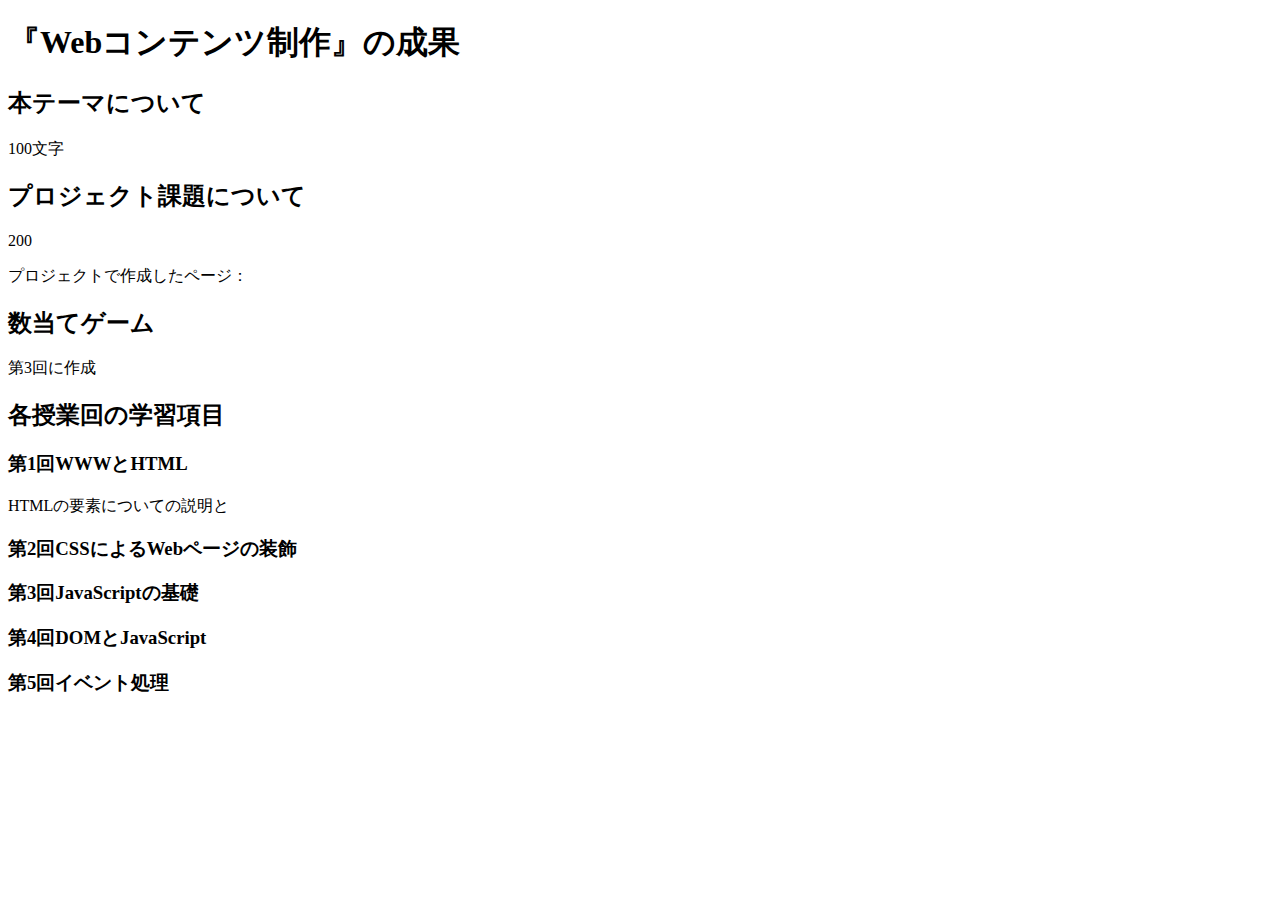
==== index.html @ e8881ca7 "第一回の講義の課題" ====
<!DOCTYPE html>
<html>
  <head>
    <meta charset="utf-8">
    <title>Webコンテンツの成果</title>
  </head>
  <body>
    <h1>『Webコンテンツ制作』の成果</h1>
    <h2>本テーマについて</h2>
    <p>100文字</p>
    <h2>プロジェクト課題について</h2>
    <p>200</p>
    <p>プロジェクトで作成したページ：<a href=""></a></p>
    <h2>数当てゲーム</h2>
    <p>第3回に作成</p>
    <h2>各授業回の学習項目</h2>
    <h3>第1回WWWとHTML</h3>
      <p>HTMLの要素についての説明と</p>
    <h3>第2回CSSによるWebページの装飾</h3>
    <h3>第3回JavaScriptの基礎</h3>
    <h3>第4回DOMとJavaScript</h3>
    <h3>第5回イベント処理</h3>
  </body>
</html>
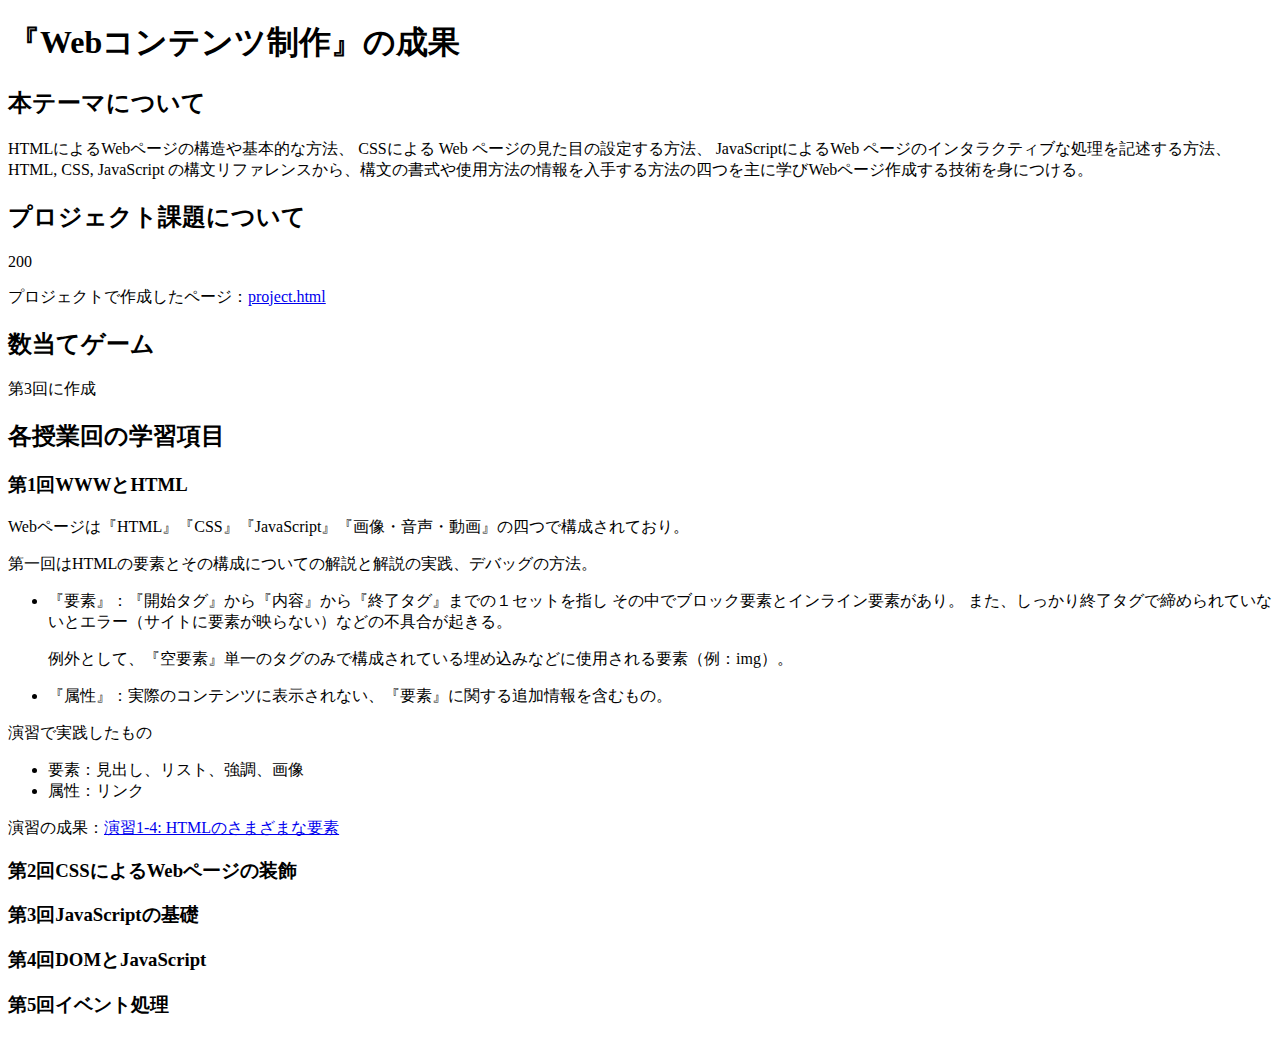
==== commit 11615778: "第一回目宿題" ====
--- a/index.html
+++ b/index.html
@@ -7,15 +7,34 @@
   <body>
     <h1>『Webコンテンツ制作』の成果</h1>
     <h2>本テーマについて</h2>
-    <p>100文字</p>
+    <p>HTMLによるWebページの構造や基本的な方法、
+      CSSによる Web ページの見た目の設定する方法、
+      JavaScriptによるWeb ページのインタラクティブな処理を記述する方法、
+      HTML, CSS, JavaScript の構文リファレンスから、構文の書式や使用方法の情報を入手する方法の四つを主に学びWebページ作成する技術を身につける。
+      </p>
     <h2>プロジェクト課題について</h2>
     <p>200</p>
-    <p>プロジェクトで作成したページ：<a href=""></a></p>
+    <p>プロジェクトで作成したページ：<a href="project.html">project.html</a></p>
     <h2>数当てゲーム</h2>
     <p>第3回に作成</p>
     <h2>各授業回の学習項目</h2>
     <h3>第1回WWWとHTML</h3>
-      <p>HTMLの要素についての説明と</p>
+      <p>Webページは『HTML』『CSS』『JavaScript』『画像・音声・動画』の四つで構成されており。</p>
+       
+      <p>第一回はHTMLの要素とその構成についての解説と解説の実践、デバッグの方法。</p>
+      <ul>
+        <li>『要素』：『開始タグ』から『内容』から『終了タグ』までの１セットを指し
+        その中でブロック要素とインライン要素があり。
+        また、しっかり終了タグで締められていないとエラー（サイトに要素が映らない）などの不具合が起きる。</li>
+        <p>例外として、『空要素』単一のタグのみで構成されている埋め込みなどに使用される要素（例：img）。</p>
+        <li>『属性』：実際のコンテンツに表示されない、『要素』に関する追加情報を含むもの。</li>
+      </ul>
+      <p>演習で実践したもの</p>
+      <ul>  
+        <li>要素：見出し、リスト、強調、画像</li>
+        <li>属性：リンク</li>
+      </ul>
+      <p>演習の成果：<a href="practice-html/elements.html">演習1-4: HTMLのさまざまな要素</a></p>
     <h3>第2回CSSによるWebページの装飾</h3>
     <h3>第3回JavaScriptの基礎</h3>
     <h3>第4回DOMとJavaScript</h3>
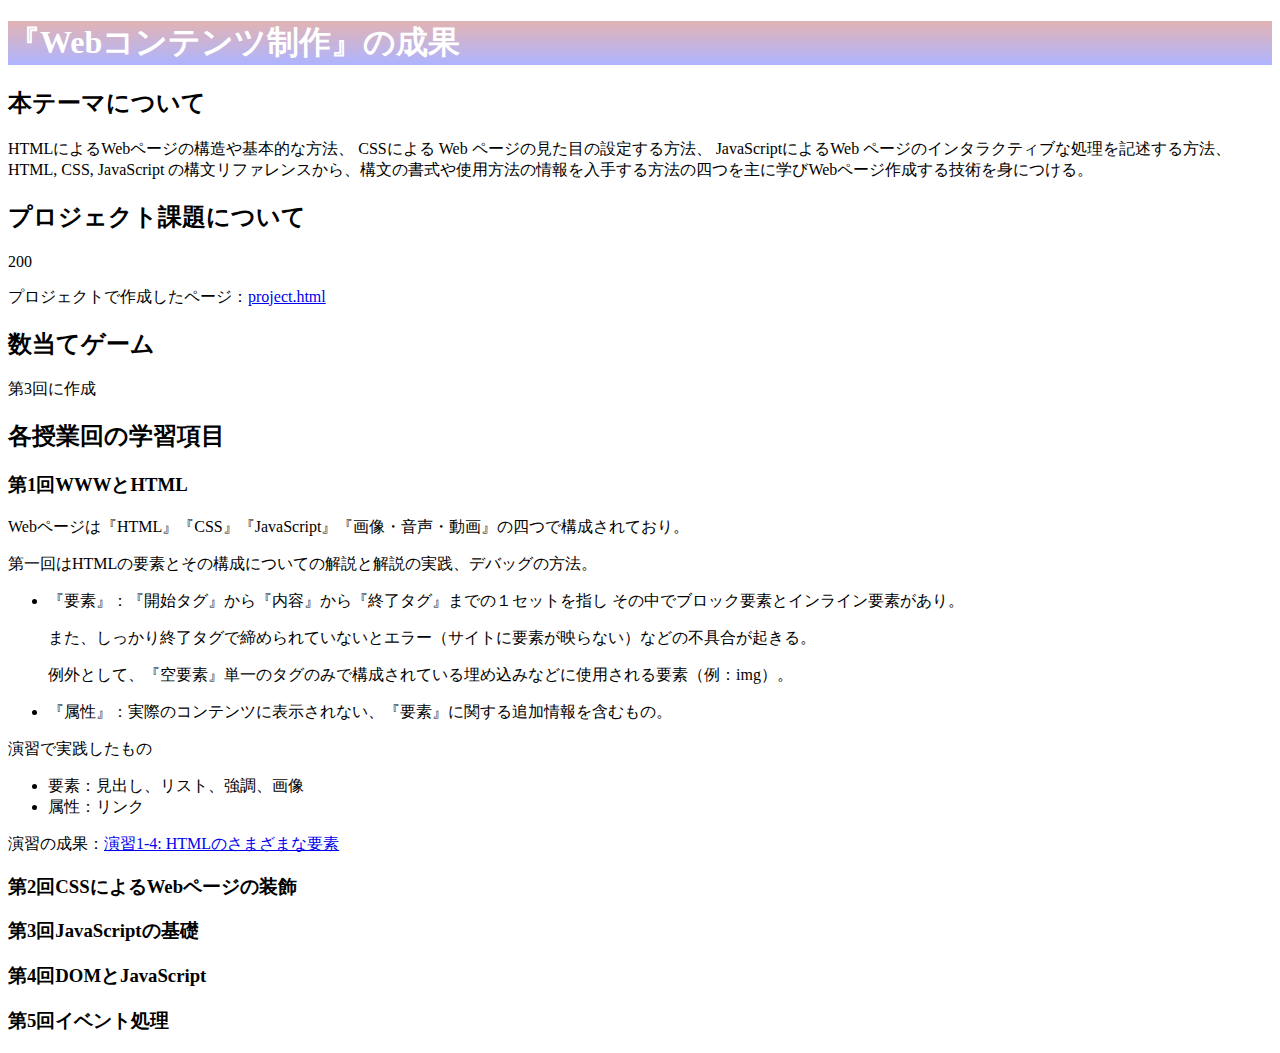
==== commit 816fe2aa: "第二回授業内" ====
--- a/index.html
+++ b/index.html
@@ -3,6 +3,7 @@
   <head>
     <meta charset="utf-8">
     <title>Webコンテンツの成果</title>
+    <link rel="stylesheet" href="index.css">
   </head>
   <body>
     <h1>『Webコンテンツ制作』の成果</h1>
@@ -25,8 +26,8 @@
       <ul>
         <li>『要素』：『開始タグ』から『内容』から『終了タグ』までの１セットを指し
         その中でブロック要素とインライン要素があり。
-        また、しっかり終了タグで締められていないとエラー（サイトに要素が映らない）などの不具合が起きる。</li>
-        <p>例外として、『空要素』単一のタグのみで構成されている埋め込みなどに使用される要素（例：img）。</p>
+        <p>また、しっかり終了タグで締められていないとエラー（サイトに要素が映らない）などの不具合が起きる。</p></li>
+        例外として、『空要素』単一のタグのみで構成されている埋め込みなどに使用される要素（例：img）。</p>
         <li>『属性』：実際のコンテンツに表示されない、『要素』に関する追加情報を含むもの。</li>
       </ul>
       <p>演習で実践したもの</p>
--- a/index.css
+++ b/index.css
@@ -0,0 +1,12 @@
+h1{
+    color: white;
+    background: linear-gradient(#e2b3b3, #aeb4ff);
+}
+
+h2{
+
+}
+
+p{
+
+}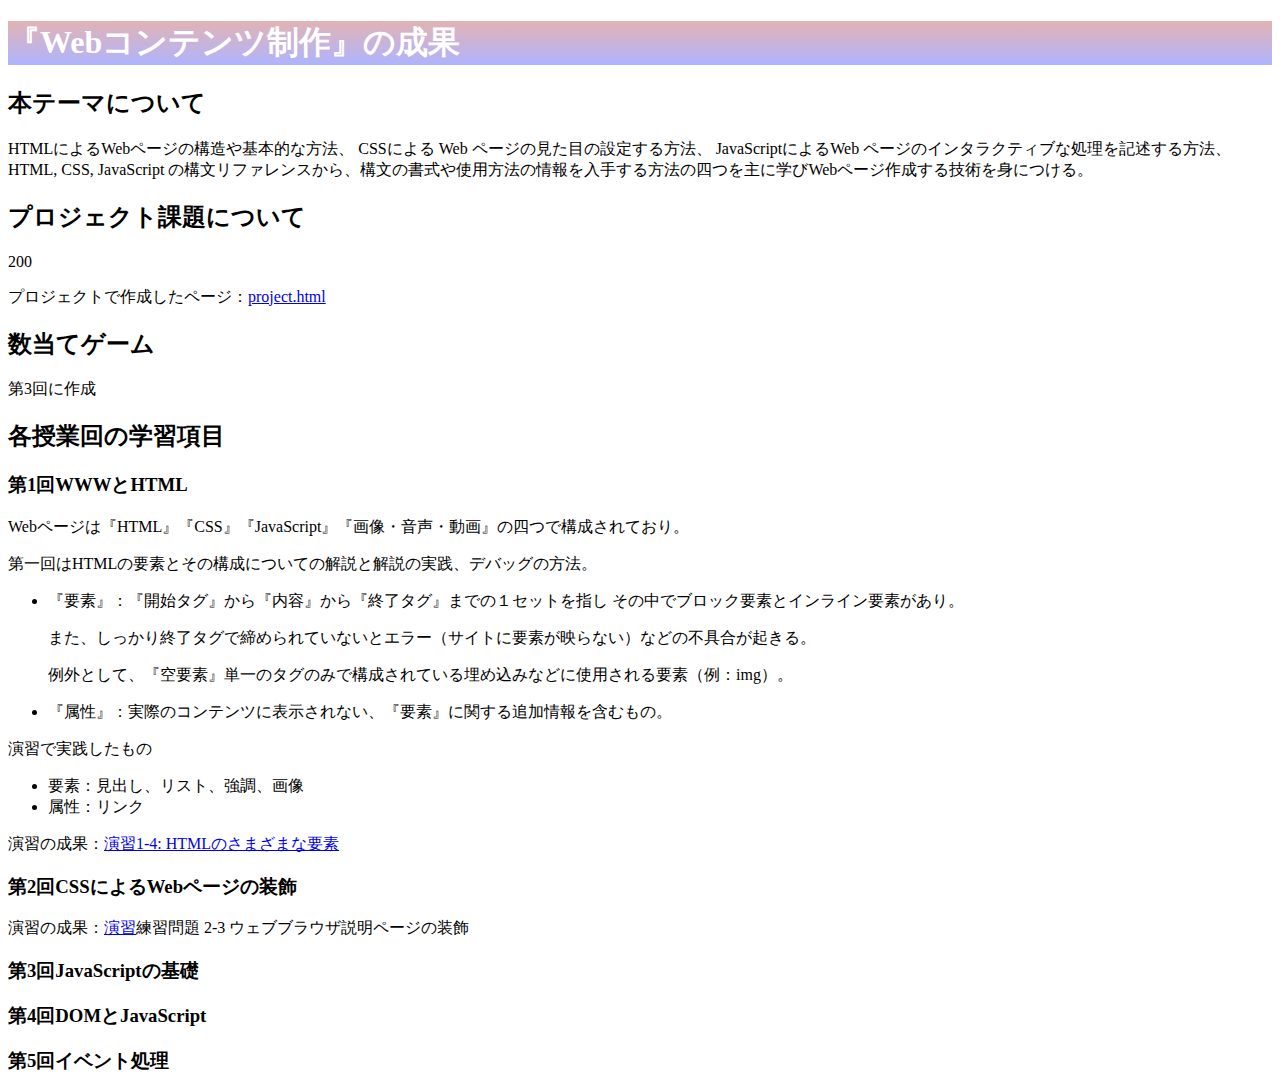
==== commit 1c2ea118: "6/20 index" ====
--- a/index.html
+++ b/index.html
@@ -37,6 +37,7 @@
       </ul>
       <p>演習の成果：<a href="practice-html/elements.html">演習1-4: HTMLのさまざまな要素</a></p>
     <h3>第2回CSSによるWebページの装飾</h3>
+    <p>演習の成果：<a href="practice-css/browser-intro.html">演習</a>練習問題 2-3 ウェブブラウザ説明ページの装飾</p>
     <h3>第3回JavaScriptの基礎</h3>
     <h3>第4回DOMとJavaScript</h3>
     <h3>第5回イベント処理</h3>
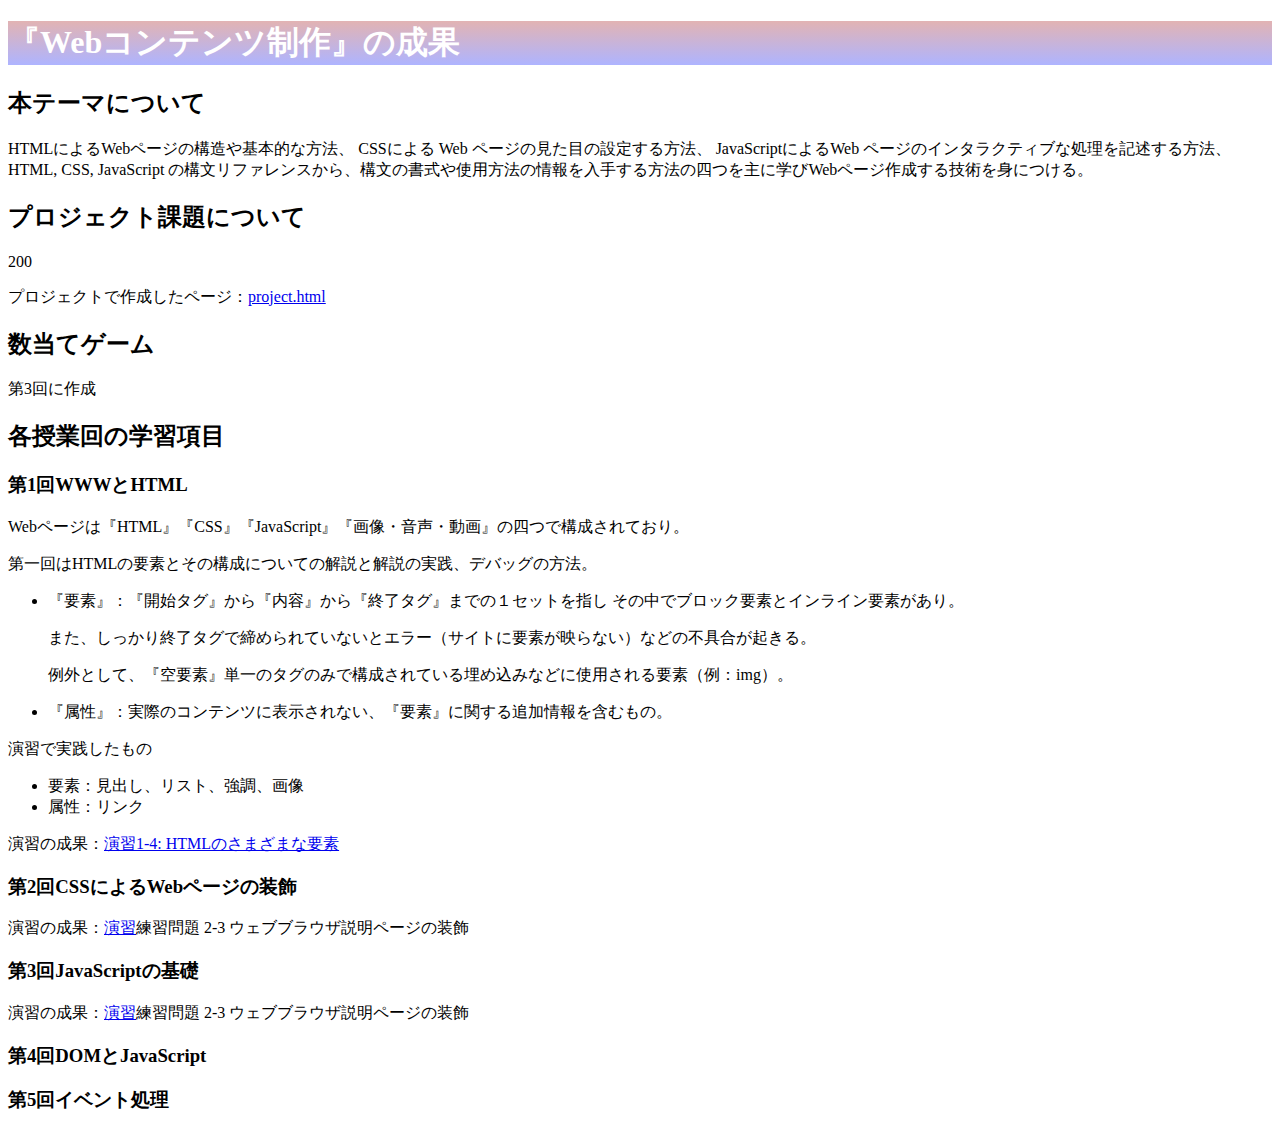
==== commit b6b653e6: "6/27" ====
--- a/index.html
+++ b/index.html
@@ -39,6 +39,7 @@
     <h3>第2回CSSによるWebページの装飾</h3>
     <p>演習の成果：<a href="practice-css/browser-intro.html">演習</a>練習問題 2-3 ウェブブラウザ説明ページの装飾</p>
     <h3>第3回JavaScriptの基礎</h3>
+  <p>演習の成果：<a href="kazuate.html">演習</a>練習問題 2-3 ウェブブラウザ説明ページの装飾</p>
     <h3>第4回DOMとJavaScript</h3>
     <h3>第5回イベント処理</h3>
   </body>
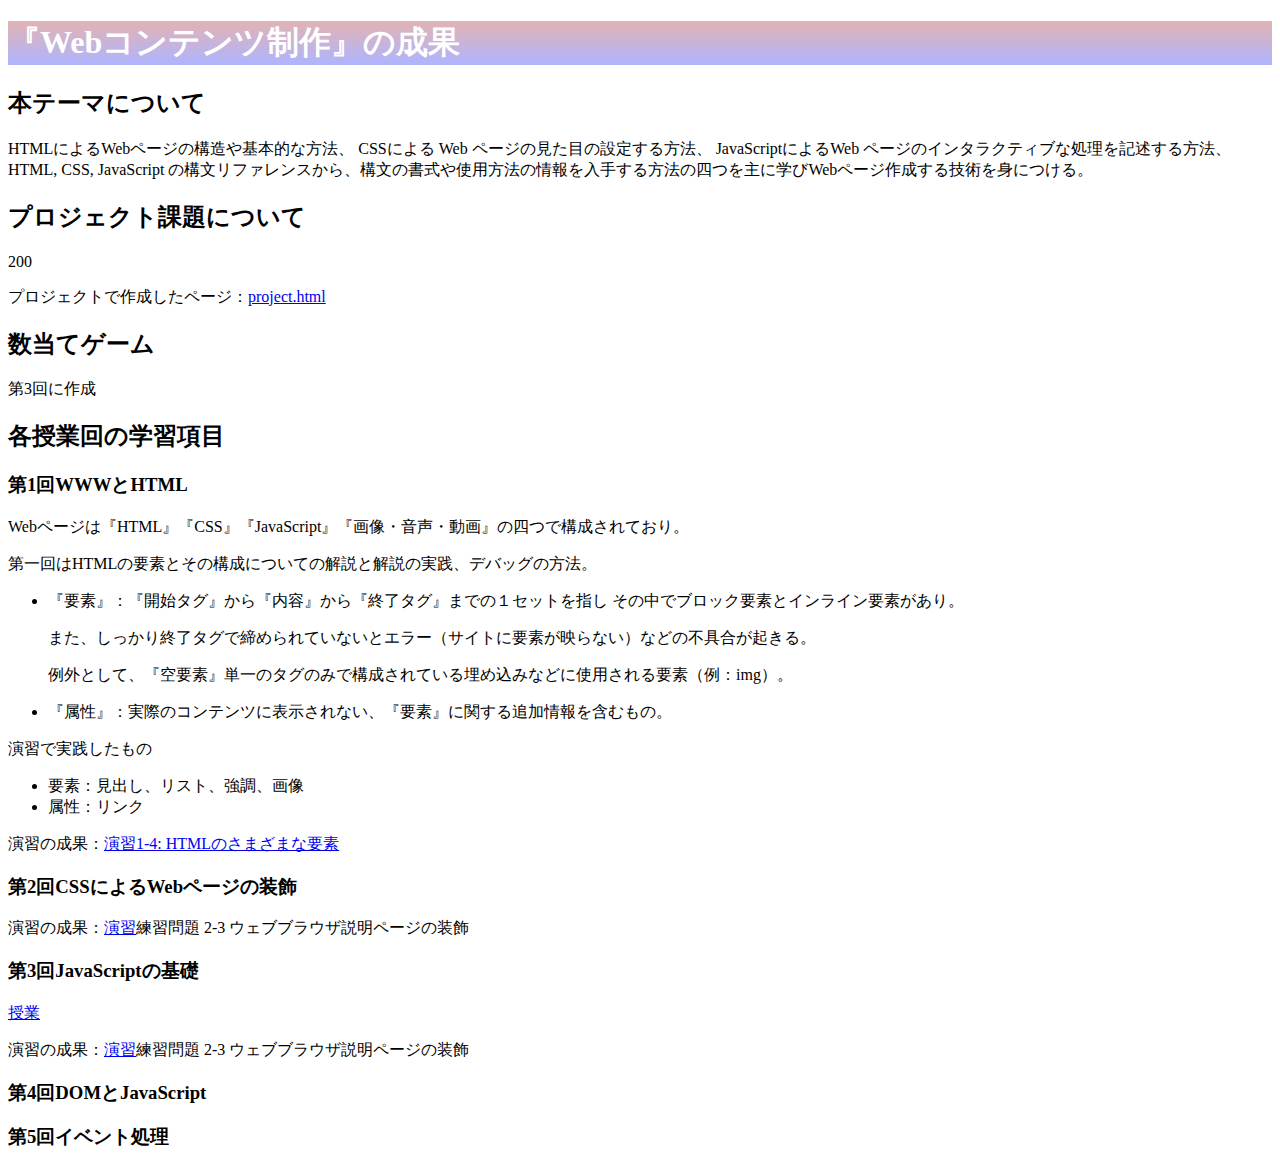
==== commit 9e66042d: "6/27　コミット" ====
--- a/index.html
+++ b/index.html
@@ -39,6 +39,7 @@
     <h3>第2回CSSによるWebページの装飾</h3>
     <p>演習の成果：<a href="practice-css/browser-intro.html">演習</a>練習問題 2-3 ウェブブラウザ説明ページの装飾</p>
     <h3>第3回JavaScriptの基礎</h3>
+    <p><a href="practice-js/obj-practice.html">授業</a></p>
   <p>演習の成果：<a href="kazuate.html">演習</a>練習問題 2-3 ウェブブラウザ説明ページの装飾</p>
     <h3>第4回DOMとJavaScript</h3>
     <h3>第5回イベント処理</h3>
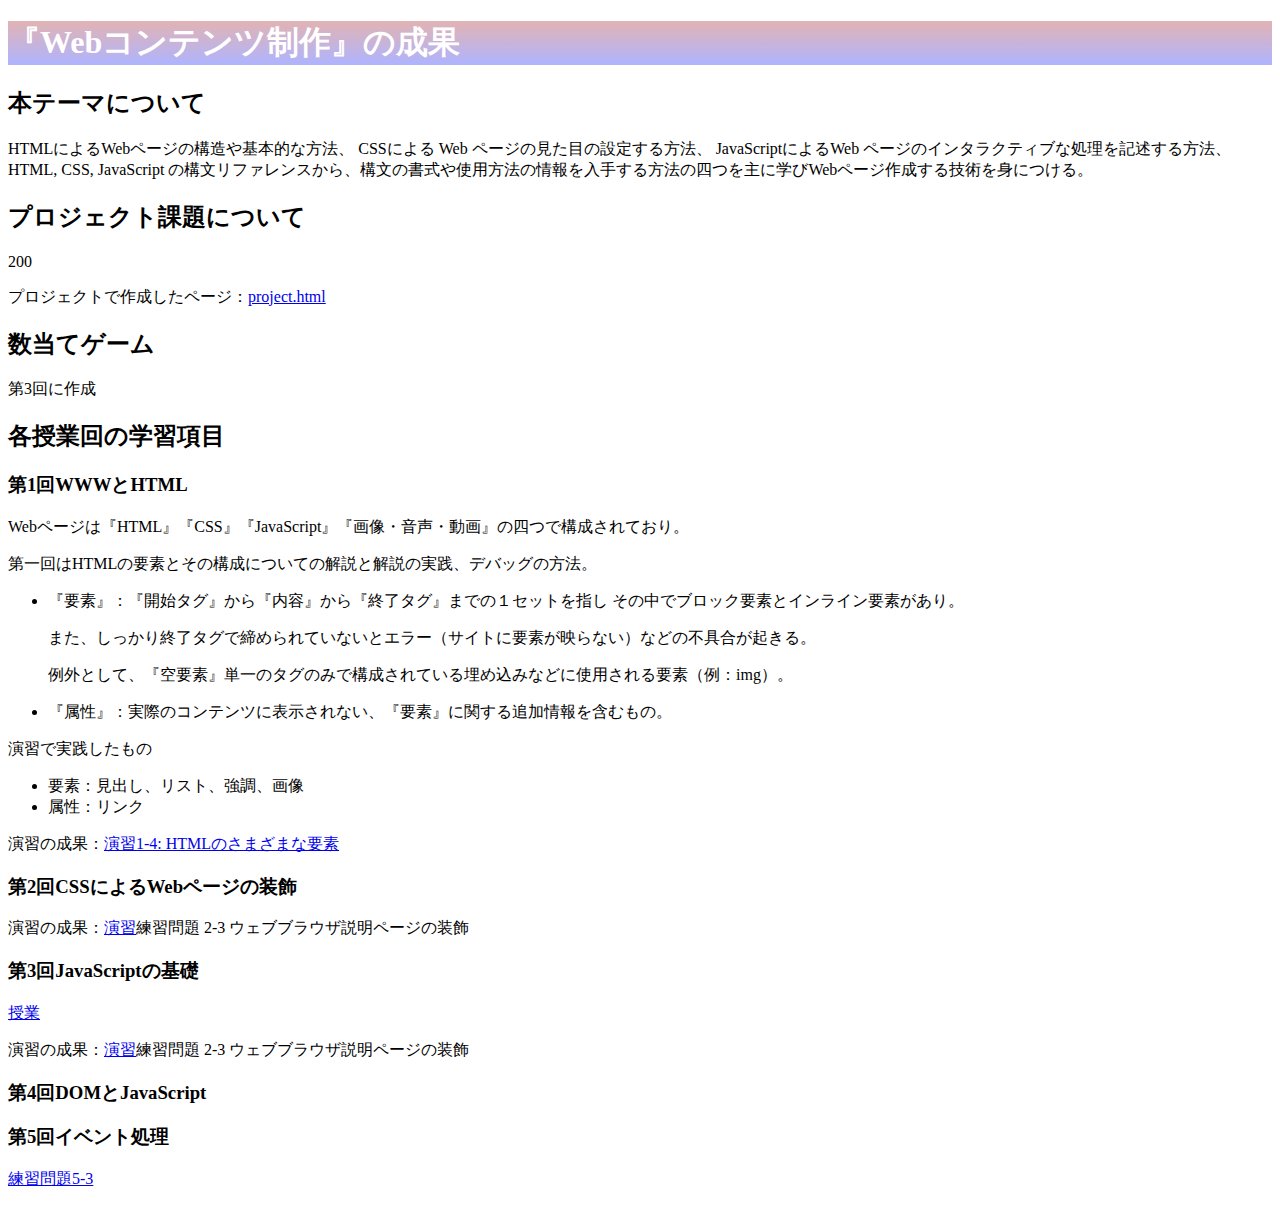
==== commit 85998742: "7/18" ====
--- a/index.html
+++ b/index.html
@@ -43,5 +43,6 @@
   <p>演習の成果：<a href="kazuate.html">演習</a>練習問題 2-3 ウェブブラウザ説明ページの装飾</p>
     <h3>第4回DOMとJavaScript</h3>
     <h3>第5回イベント処理</h3>
+    <p><a href="practice-event/event-list.html">練習問題5-3</a></p>
   </body>
 </html>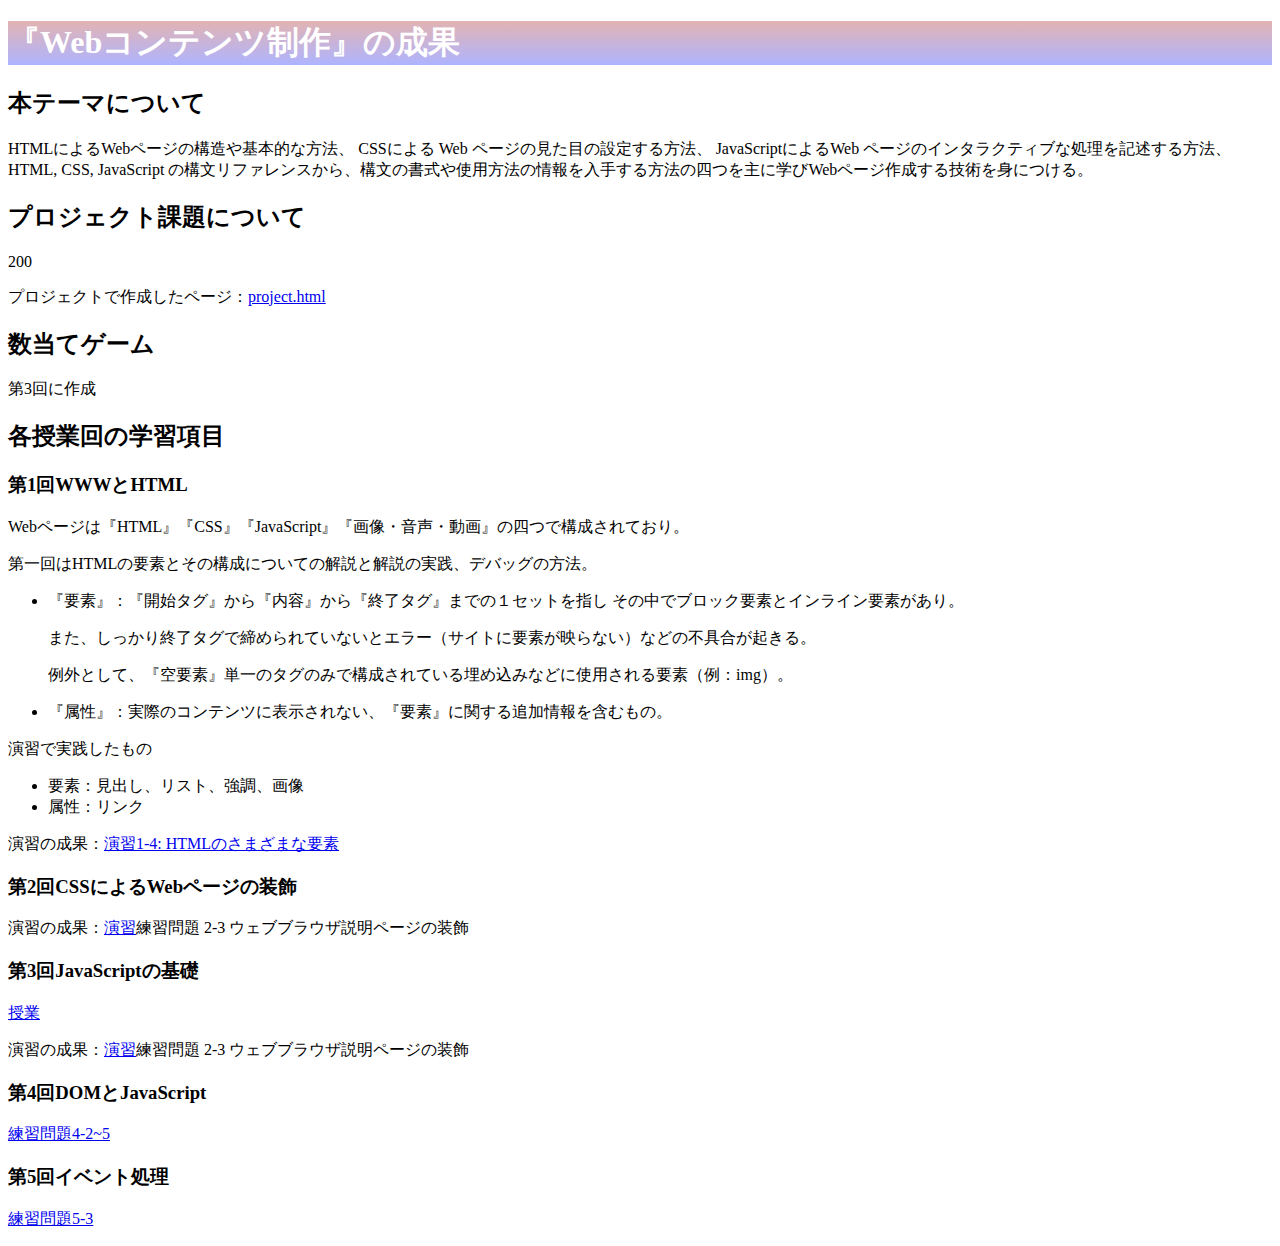
==== commit 62fbcfa2: "リンク貼り付け4-2未完成" ====
--- a/index.html
+++ b/index.html
@@ -42,6 +42,7 @@
     <p><a href="practice-js/obj-practice.html">授業</a></p>
   <p>演習の成果：<a href="kazuate.html">演習</a>練習問題 2-3 ウェブブラウザ説明ページの装飾</p>
     <h3>第4回DOMとJavaScript</h3>
+    <p><a href="practice-dom/dom-exercise.html">練習問題4-2~5</a></p>
     <h3>第5回イベント処理</h3>
     <p><a href="practice-event/event-list.html">練習問題5-3</a></p>
   </body>
